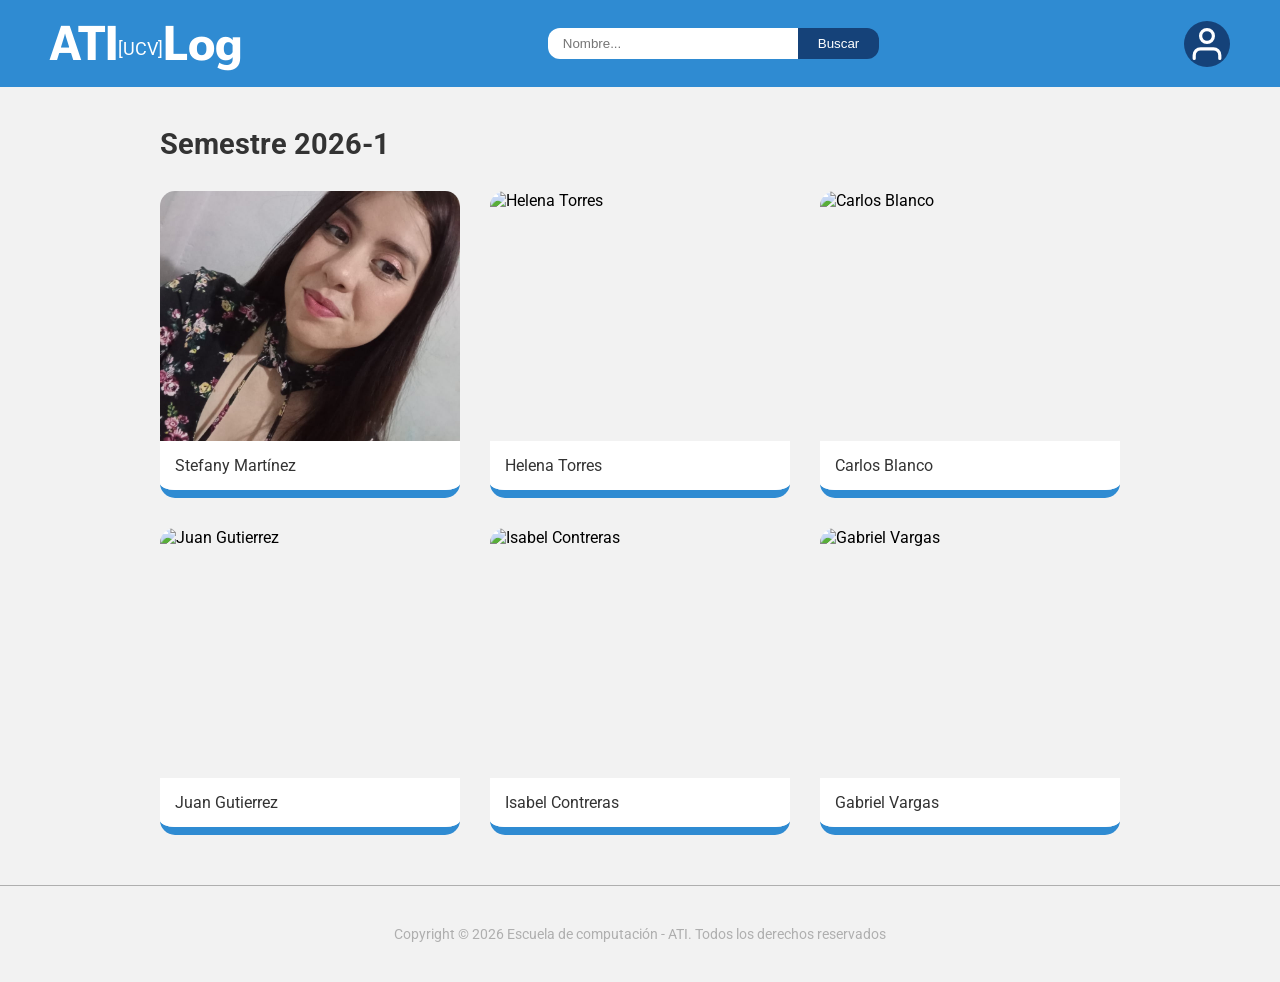
==== index.html @ 8f641ff2 "hojas de estilo compartidas" ====
<!DOCTYPE html>
<html lang="es">
<head>
    <meta charset="UTF-8">
    <meta name="viewport" content="width=device-width, initial-scale=1.0">
    <title>ATI[UCV]Log 2026-1</title>
    <link rel="icon" sizes="32x32" href="icon/cropped-logonuevo-32x32.png"> 
    <link rel="icon" sizes="192x192" href="icon/cropped-logonuevo-192x192.png"> 

    <link rel="stylesheet" href="css/_theme.css">

    <link rel="stylesheet" href="style.css">
    
</head>
<body class="body">
    <header class="header">
        <nav class="navbar">
            <div class="nav-item logo">
                <h1>ATI<span class="UCV">[UCV]</span>Log</h1>
            </div>

            <div class="nav-item busqueda">
                <form action="#">
                    <input type="text" placeholder="Nombre..." name="search">
                    <button type="submit">Buscar</button>
                </form>
            </div>

            <div class="nav-item user-icon">
                <img src="icon/userIcon.svg" alt="Usuario" width="32" height="32">
            </div>
        </nav>
    </header>

    <section>
        <div class="contenedor">
            <h2 class="titulo">Semestre 2026-1</h2>

            <section class="estudiantes">
                <div class="card">
                    <div class="card-image"><img src="27377595.jpg" alt="Sofía Marcano"></div>
                    <div class="card-info"><p>Stefany Martínez</p></div>
                </div>
                <div class="card">
                    <div class="card-image"><img src="Dummies/Dummy1.png" alt="Helena Torres"></div>
                    <div class="card-info"><p>Helena Torres</p></div>
                </div>
                <div class="card">
                    <div class="card-image"><img src="Dummies/Dummy2.png" alt="Carlos Blanco"></div>
                    <div class="card-info"><p>Carlos Blanco</p></div>
                </div>
                <div class="card">
                    <div class="card-image"><img src="Dummies/Dummy3.png" alt="Juan Gutierrez"></div>
                    <div class="card-info"><p>Juan Gutierrez</p></div>
                </div>
                <div class="card">
                    <div class="card-image"><img src="Dummies/Dummy4.png" alt="Isabel Contreras"></div>
                    <div class="card-info"><p>Isabel Contreras</p></div>
                </div>
                <div class="card">
                    <div class="card-image"><img src="Dummies/Dummy5.png" alt="Gabriel Vargas"></div>
                    <div class="card-info"><p>Gabriel Vargas</p></div>
                </div>
            </section>
        </div>
    </section>

    <footer class="footer">
        <p>Copyright © 2026 Escuela de computación - ATI. Todos los derechos reservados</p>
    </footer>
    
</body>
</html>
---- css/_theme.css ----
@import url('https://fonts.googleapis.com/css2?family=Roboto+Condensed:ital,wght@0,100..900;1,100..900&family=Roboto+Flex:opsz,wght,XOPQ,XTRA,YOPQ,YTDE,YTFI,YTLC,YTUC@8..144,100..1000,96,468,79,-203,738,514,712&family=Roboto:ital,wght@0,100..900;1,100..900&display=swap');
:root {
    /* main colors */
    --main-color: #2F8BD2;
    --accent-color: #154279;

    /* neutral colors */
    --black: #000;
    --white: #fff;
    --grey-50: #f2f2f2;
    --grey-100: #d9d9d9;
    --grey-200: #afafaf;
    --grey-400: #8b8b8b;
    --grey-800: #333;
    --grey-950: #1e1e1e;

    /* typography */
    --primary-font:  "Roboto", sans-serif;
    --condensed-font: "Roboto Condensed", sans-serif;
    --flex-font: "Roboto Flex", sans-serif;
}
---- style.css ----
* {
    margin: 0;
    padding: 0;
    box-sizing: border-box; 
}

html{
    width: 100%;
    overflow-x: hidden; 
}

.body {
    background-color: var(--grey-50);
    font-family: var(--primary-font);
    width: 100%;
    overflow-x: hidden;
}

.header {
    background-color: var(--main-color);
    padding: 15px 50px;
}

.navbar {
    display: flex;
    align-items: center;
    justify-content: space-between;
    color: var(--white);
}

.UCV {
    font-size: 1rem; 
    vertical-align: middle;
}

.logo h1 {
    font-size: 3rem;
    font-weight: bold;
    font-family: var(--flex-font);
}

.logo span {
    font-size: 1.1rem;
    vertical-align: middle;
    font-weight: normal;
    font-family: var(--primary-font);
}

.busqueda form {
    display: flex;
}
        
.busqueda input {
    padding: 8px 15px;
    border: none;
    border-radius: 12px 0 0 12px;
    width: 250px;
}

.busqueda button {
    background-color: var(--accent-color);
    color: white;
    border: none;
    padding: 8px 20px;
    border-radius: 0 12px 12px 0;
    cursor: pointer;
}

.user-icon {
    display: flex;
    align-items: center;
    justify-content: center;
    background-color: var(--accent-color);
    border-radius: 50%;
    padding: 7px;
}

.contenedor {
    max-width: 1000px;
    margin: 40px auto;
    padding: 0 20px;
}

.titulo {
    font-size: 1.8rem;
    color: var(--grey-800);
    margin-bottom: 30px;
}

.estudiantes {
    display: grid;
    grid-template-columns: repeat(auto-fill, minmax(280px, 1fr));
    gap: 30px;
}

.card {
    border-radius: 15px;
    overflow: hidden;
    border-bottom: 8px solid var(--main-color); 
}

.card-image {
    height: 250px;
    overflow: hidden;
    display: flex;
    justify-content: center;
    align-items: flex-end;
}

.card-image img {
    width: 100%;
    height: 100%;
    object-fit: cover;
}

.card-info {
    background-color: var(--white);
    padding: 15px;
}

.card-info p {
    color: var(--grey-800);
    font-size: 1rem;
}

.footer {
    text-align: center;
    padding: 40px 0;
    color: var(--grey-200);
    font-size: 0.85rem;
    border-top: 1px solid var(--grey-200);
    margin-top: 50px;
    font-family: var(--primary-font);
}

.contenido{
    display:flex;
    align-items: center;
    padding-right: 20px;
    gap: 30px;
    background-color: var(--white);
    border: 1px solid var(--grey-100);
    box-shadow: 5px 5px 15px var(--grey-200);
    overflow: hidden;
}
    
.imagen{
    width: 300px;
    height: 100%;
    border-bottom-right-radius: 50px;
    padding-right: 5px;
}

.contenido-texto{
    flex:1;
    font-family: var(--primary-font);
}

.nombre{
    margin-top: 20px;
    color: var(--main-color);
}

#contenido-imagen{
    background-color: var(--main-color);
    position: relative;
    display: flex;
    align-items: flex-end;
}

#bio{
    font-style: italic;
}

.texto-principal {
    margin-top: 20px;
    margin-bottom: 20px;
    color: var(--black);
}
        
a{
    color: var(--main-color);
}

a:active {
    color: var(--accent-color);
}
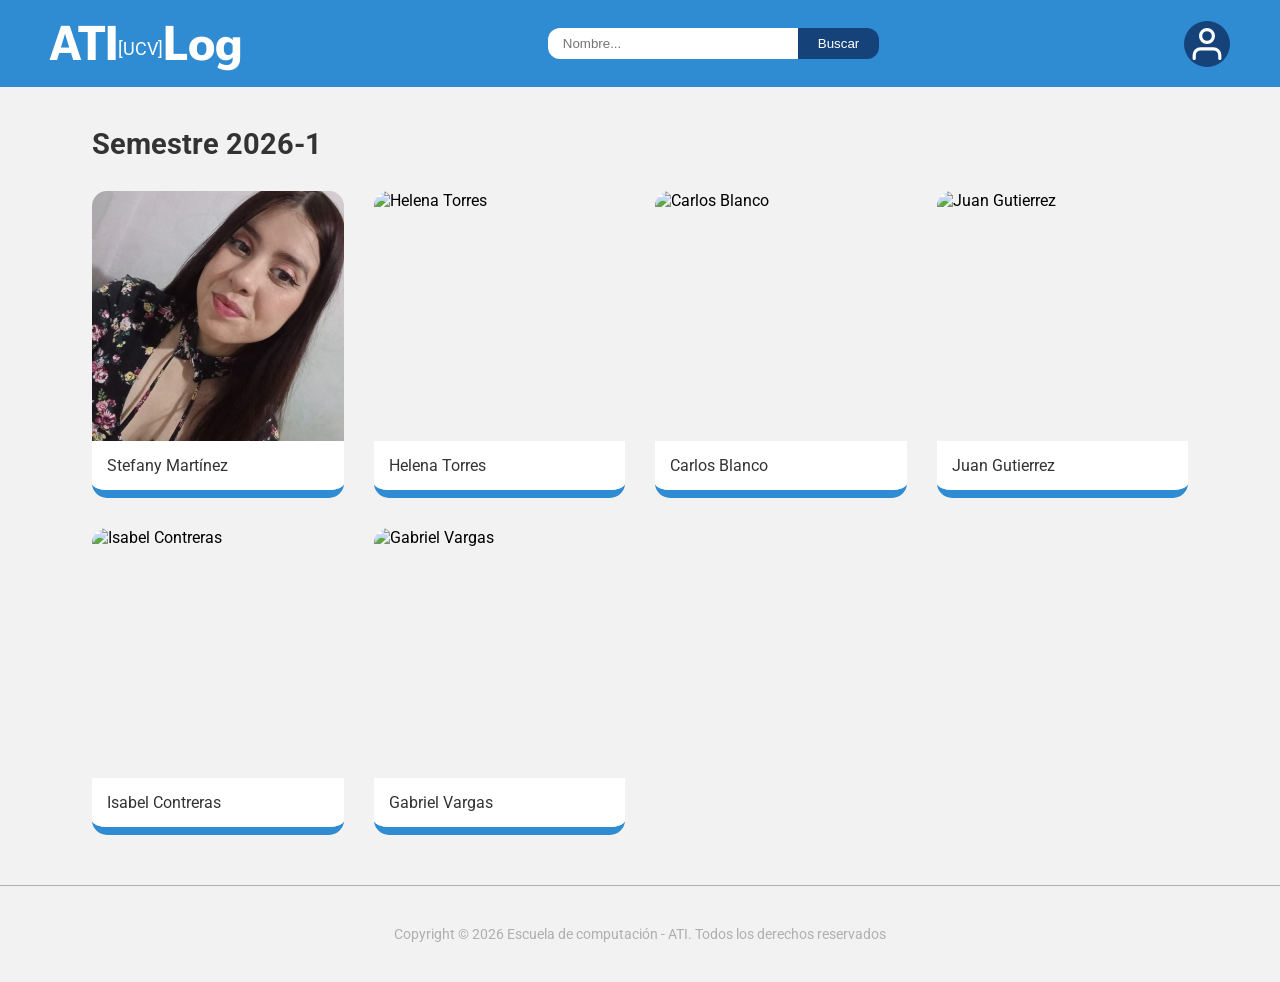
==== commit 0cf83845: "versión responsive" ====
--- a/index.html
+++ b/index.html
@@ -16,7 +16,7 @@
     <header class="header">
         <nav class="navbar">
             <div class="nav-item logo">
-                <h1>ATI<span class="UCV">[UCV]</span>Log</h1>
+                <a class="link" href="index.html"><h1>ATI<span class="UCV">[UCV]</span>Log</h1></a>
             </div>
 
             <div class="nav-item busqueda">
@@ -24,6 +24,10 @@
                     <input type="text" placeholder="Nombre..." name="search">
                     <button type="submit">Buscar</button>
                 </form>
+            </div>
+
+            <div class="nav-item menu-icon">
+                <img src="icon/menuIcon.svg" alt="Menú" width="32" height="32">
             </div>
 
             <div class="nav-item user-icon">
@@ -38,7 +42,7 @@
 
             <section class="estudiantes">
                 <div class="card">
-                    <div class="card-image"><img src="27377595.jpg" alt="Sofía Marcano"></div>
+                    <div class="card-image"><a class="link" href="profile.html"><img src="27377595Small.jpg" alt="Stefany Martínez" ></a></div>
                     <div class="card-info"><p>Stefany Martínez</p></div>
                 </div>
                 <div class="card">
--- a/style.css
+++ b/style.css
@@ -76,9 +76,9 @@
 }
 
 .contenedor {
-    max-width: 1000px;
+    max-width: 1100px;
     margin: 40px auto;
-    padding: 0 20px;
+    padding: 0 2px;
 }
 
 .titulo {
@@ -89,7 +89,7 @@
 
 .estudiantes {
     display: grid;
-    grid-template-columns: repeat(auto-fill, minmax(280px, 1fr));
+    grid-template-columns: repeat(4, 1fr);
     gap: 30px;
 }
 
@@ -110,7 +110,8 @@
 .card-image img {
     width: 100%;
     height: 100%;
-    object-fit: cover;
+    object-fit: cover; 
+    display: block;
 }
 
 .card-info {
@@ -137,7 +138,7 @@
     display:flex;
     align-items: center;
     padding-right: 20px;
-    gap: 30px;
+    grid: repeat(2, 60px) / auto-flow 80px;
     background-color: var(--white);
     border: 1px solid var(--grey-100);
     box-shadow: 5px 5px 15px var(--grey-200);
@@ -147,12 +148,14 @@
 .imagen{
     width: 300px;
     height: 100%;
+    display: block;
+    object-fit: cover;
     border-bottom-right-radius: 50px;
     padding-right: 5px;
 }
 
 .contenido-texto{
-    flex:1;
+    padding-left: 20px;
     font-family: var(--primary-font);
 }
 
@@ -161,11 +164,12 @@
     color: var(--main-color);
 }
 
-#contenido-imagen{
+.contenido-imagen{
     background-color: var(--main-color);
-    position: relative;
+   position: relative;
     display: flex;
     align-items: flex-end;
+
 }
 
 #bio{
@@ -178,10 +182,389 @@
     color: var(--black);
 }
         
-a{
+.correo{
     color: var(--main-color);
 }
 
-a:active {
+.correo:active {
     color: var(--accent-color);
+}
+
+.link {
+  display: contents; 
+  text-decoration: none;
+}
+
+.link, 
+.link:visited {
+    color: inherit;          
+    text-decoration: none;  
+}
+
+.card:hover {
+    transform: scale(1.15) rotate(2deg);
+    border-bottom: 8px solid var(--accent-color); 
+}
+
+.menu-icon {
+    display: none;
+    cursor: pointer;
+}
+
+@media screen and (min-width: 320px) and (max-width: 480px) {
+
+    .logo h1 {
+        font-size: 1.8rem; 
+    }
+
+    .logo span {
+        font-size: 0.8rem; 
+    }
+
+    .header {
+        padding: 8px 15px; 
+    }
+   
+
+    .navbar {
+        flex-direction: row;
+        justify-content: space-between;
+    }
+
+    .busqueda {
+        display: none; 
+    }
+
+    .menu-icon {
+        display: block; 
+    }
+
+    .user-icon{
+        display: none;
+    }
+
+    .contenido {
+        flex-direction: column; 
+        padding-right: 0;
+    }
+
+    .contenido-imagen {
+        width: 100%;
+        padding-bottom: 5px; 
+        display: flex;
+        justify-content: center;
+        align-items: flex-end;
+    }
+
+    .imagen {
+        width: 100%;
+        height: auto;   
+        padding-right: 0;
+    }
+
+    .contenido-texto {
+        padding: 20px;
+    }
+
+    .nombre {
+        font-size: 1.8rem;
+        margin-top: 10px;
+    }
+
+    table.texto-principal td {
+        display: block;
+        width: 100%;
+    }
+    
+    table.texto-principal tr {
+        margin-bottom: 10px;
+        display: block;
+    }
+
+    .contenedor {
+        margin: 20px 15px;
+    }
+
+    .titulo {
+        font-size: 1.5rem;
+        margin-bottom: 0.8rem;
+    }
+
+    .estudiantes {
+        grid-template-columns: repeat(2, 1fr);
+        gap: 20px;
+    }
+
+    .card {
+        width: 100%;
+        max-width: 130px;
+        overflow: hidden;
+    }
+
+    .card-image {
+        height: 180px; 
+        width: 100%;
+    }
+
+    .card-image img {
+        width: 100%;
+        height: 100%;
+        object-fit: cover;
+    }
+
+    .card:hover {
+        transform: scale(1.02);
+    }
+
+    .card-info {
+        padding: 8px 5px;
+        text-align: left; 
+    }
+
+    .card-info p {
+        font-size: 0.85rem;
+        overflow: hidden;
+        padding-left: 2px;
+    }
+}
+
+@media screen and (min-width: 481px) and (max-width: 768px) {
+    .logo h1 {
+        font-size: 2.2rem; 
+    }
+
+    .logo span {
+        font-size: 0.9rem;
+    }
+
+    .header {
+        padding: 12px 20px;
+    }
+
+    .busqueda{
+        display: none;
+    }
+
+    .menu-icon {
+        display: block; 
+    }
+
+    .user-icon{
+        display: none;
+    }
+
+    .contenido {
+        flex-direction: column; 
+        max-width: 100%;
+        padding-right: 0; 
+    }
+
+    .contenido-imagen {
+        width: 100%;
+        height: auto;
+        padding-bottom: 5px; 
+        padding-right: 0;    
+        justify-content: center;
+    }
+
+    .imagen {
+        width: 100%;
+        max-width: 500px; 
+        height: auto;
+        padding-right: 0;
+    }
+
+    .contenido-texto {
+        padding: 30px; 
+        width: 100%;
+    }
+    
+    table.texto-principal td {
+        padding: 3px 0;
+    }
+
+    .header {
+        padding: 12px 20px;
+    }
+
+    .logo h1 {
+        font-size: 2.2rem;
+    }
+
+    .estudiantes {
+        display: grid;
+        grid-template-columns: repeat(3, 1fr); 
+        gap: 20px;
+        padding: 0 15px;
+    }
+
+    .card {
+        width: 100%;
+        max-width: 160px; 
+        margin: 0 auto;
+        border-bottom: 8px solid var(--main-color);
+        border-radius: 15px;
+    }
+
+    .card-image {
+        height: 160px; 
+    }
+
+    .card-image img {
+        width: 100%;
+        height: 100%;
+        object-fit: cover;
+    }
+
+    .card-info {
+        padding: 10px 8px;
+    }
+
+    .card-info p {
+        font-size: 0.95rem;
+        font-weight: 500;
+        text-align: left;
+    }
+
+    .titulo {
+        font-size: 1.8rem; 
+        text-align: left; 
+        margin-left: 18px; 
+        margin-bottom: 25px;
+    }
+}
+
+@media screen and (min-width: 769px) and (max-width: 1024px) {
+    .logo h1 {
+        font-size: 2.4rem; 
+    }
+
+    .logo span {
+        font-size: 1rem;
+    }
+
+    .header {
+        padding: 15px 30px;
+    }
+
+    .menu-icon {
+        display: none; 
+    }
+
+    .user-icon{
+        display: flex;
+    }
+
+    .contenido {
+        display: flex;
+        flex-direction: row; 
+        align-items: stretch;
+        max-width: 950px;
+        overflow: hidden;
+    }
+
+    .contenido-imagen {
+        width: 350px; 
+        display: flex;
+        align-items: flex-start; 
+    }
+
+    .imagen {
+        width: 100%;
+        height: 100%; 
+        object-fit: cover; 
+        display: block;
+    }
+
+    .contenido-texto {
+        flex: 1;
+        padding: 20px 20px;
+        display: flex;
+        flex-direction: column;
+        justify-content: center;
+    }
+
+    .nombre {
+        margin-top: 0; 
+        font-size: 2.2rem;
+    }
+
+    .titulo {
+        font-size: 2rem;
+        margin-left: 50px; 
+        margin-bottom: 30px;
+    }
+
+    .estudiantes {
+        display: grid;
+        grid-template-columns: repeat(3, 1fr); 
+        gap: 30px;
+        padding: 0 40px;
+        justify-items: center;
+    }
+
+    .card {
+        width: 100%;
+        max-width: 180px;
+    }
+
+}
+
+@media screen and (min-width: 1025px) and (max-width: 1200px) {
+    .logo h1 {
+        font-size: 2.8rem; 
+    }
+
+    .logo span {
+        font-size: 1.1rem;
+    }
+
+    .header {
+        padding: 15px 50px;
+    }
+
+    .menu-icon {
+        display: none; 
+    }
+
+    .user-icon{
+        display: flex;
+    }
+
+    .contenido {
+        max-width: 1100px; 
+    }
+
+    .nombre {
+        font-size: 2.5rem;
+    }
+
+    .titulo {
+        font-size: 2.2rem;
+        max-width: 1100px;
+        margin: 0 auto 40px auto; 
+        padding-left: 20px;
+    }
+
+    .estudiantes {
+        display: grid;
+        grid-template-columns: repeat(4, 1fr); 
+        gap: 30px;
+        max-width: 1100px;
+        padding-left: 20px;
+    }
+
+    .card {
+        width: 100%;
+        max-width: 220px; 
+    }
+
+    .card-image {
+        height: 220px; 
+    }
+
+    .card-info p {
+        font-size: 1.1rem;
+        font-weight: bold;
+    }
 }
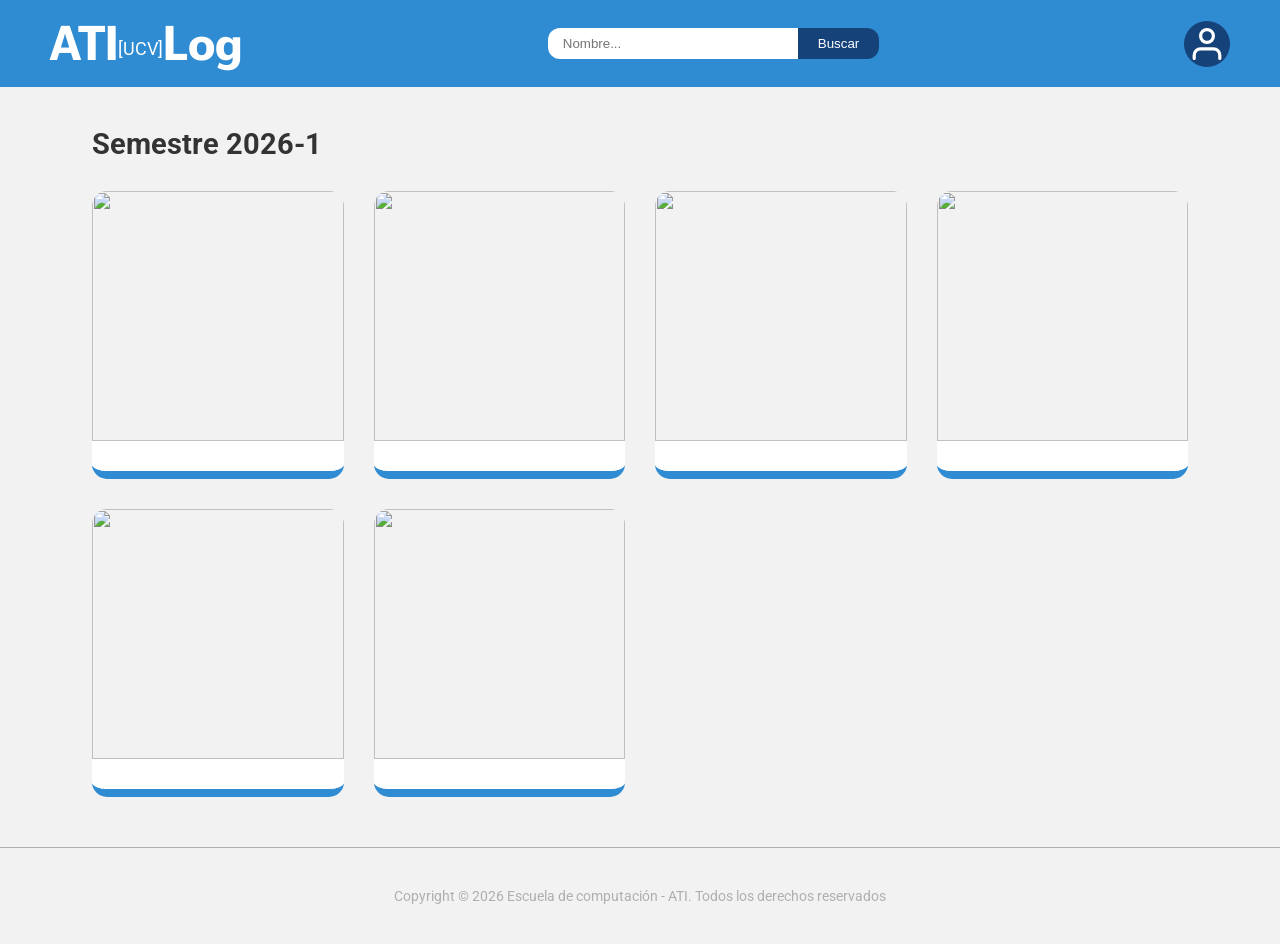
==== commit a50e0ba9: "configuración desde javascript" ====
--- a/index.html
+++ b/index.html
@@ -10,6 +10,10 @@
     <link rel="stylesheet" href="css/_theme.css">
 
     <link rel="stylesheet" href="style.css">
+
+    <link rel="preload" href="conf/configES.json" as="fetch" crossorigin>
+
+    <script src="js/index.js" defer></script>
     
 </head>
 <body class="body">
@@ -42,28 +46,28 @@
 
             <section class="estudiantes">
                 <div class="card">
-                    <div class="card-image"><a class="link" href="profile.html"><img src="27377595Small.jpg" alt="Stefany Martínez" ></a></div>
-                    <div class="card-info"><p>Stefany Martínez</p></div>
+                    <div class="card-image"><a class="link" href="profile.html"><img src=""  ></a></div>
+                    <div class="card-info"><p></p></div>
                 </div>
                 <div class="card">
-                    <div class="card-image"><img src="Dummies/Dummy1.png" alt="Helena Torres"></div>
-                    <div class="card-info"><p>Helena Torres</p></div>
+                    <div class="card-image"><img src=""></div>
+                    <div class="card-info"><p></p></div>
                 </div>
                 <div class="card">
-                    <div class="card-image"><img src="Dummies/Dummy2.png" alt="Carlos Blanco"></div>
-                    <div class="card-info"><p>Carlos Blanco</p></div>
+                    <div class="card-image"><img src=""></div>
+                    <div class="card-info"><p></p></div>
                 </div>
                 <div class="card">
-                    <div class="card-image"><img src="Dummies/Dummy3.png" alt="Juan Gutierrez"></div>
-                    <div class="card-info"><p>Juan Gutierrez</p></div>
+                    <div class="card-image"><img src=""></div>
+                    <div class="card-info"><p></p></div>
                 </div>
                 <div class="card">
-                    <div class="card-image"><img src="Dummies/Dummy4.png" alt="Isabel Contreras"></div>
-                    <div class="card-info"><p>Isabel Contreras</p></div>
+                    <div class="card-image"><img src=""></div>
+                    <div class="card-info"><p></p></div>
                 </div>
                 <div class="card">
-                    <div class="card-image"><img src="Dummies/Dummy5.png" alt="Gabriel Vargas"></div>
-                    <div class="card-info"><p>Gabriel Vargas</p></div>
+                    <div class="card-image"><img src=""></div>
+                    <div class="card-info"><p></p></div>
                 </div>
             </section>
         </div>
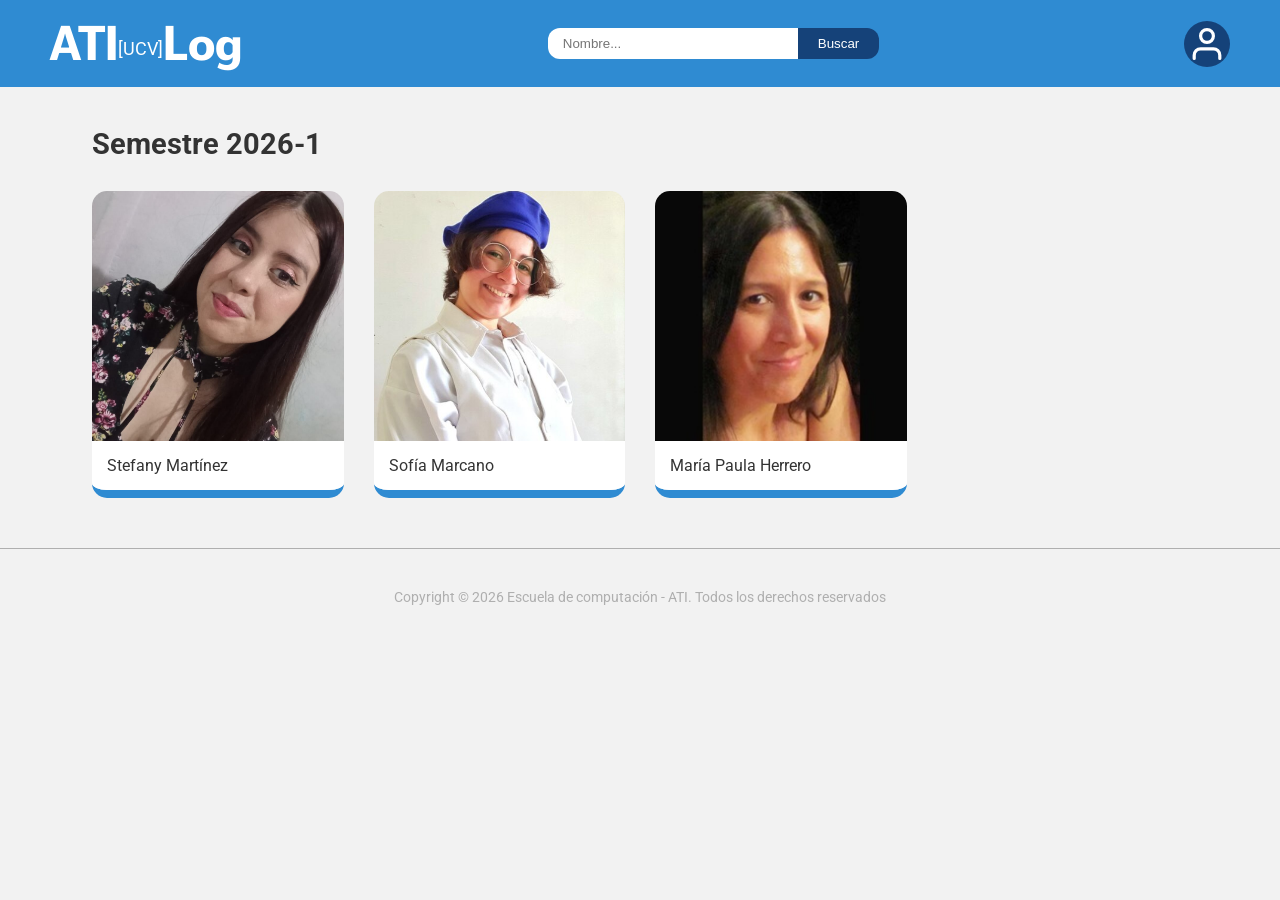
==== commit 63fd256b: "listado de perfiles dinámico usando javascript" ====
--- a/index.html
+++ b/index.html
@@ -12,6 +12,8 @@
     <link rel="stylesheet" href="style.css">
 
     <link rel="preload" href="conf/configES.json" as="fetch" crossorigin>
+
+    <script src="data/index.json"></script>
 
     <script src="js/index.js" defer></script>
     
@@ -45,30 +47,7 @@
             <h2 class="titulo">Semestre 2026-1</h2>
 
             <section class="estudiantes">
-                <div class="card">
-                    <div class="card-image"><a class="link" href="profile.html"><img src=""  ></a></div>
-                    <div class="card-info"><p></p></div>
-                </div>
-                <div class="card">
-                    <div class="card-image"><img src=""></div>
-                    <div class="card-info"><p></p></div>
-                </div>
-                <div class="card">
-                    <div class="card-image"><img src=""></div>
-                    <div class="card-info"><p></p></div>
-                </div>
-                <div class="card">
-                    <div class="card-image"><img src=""></div>
-                    <div class="card-info"><p></p></div>
-                </div>
-                <div class="card">
-                    <div class="card-image"><img src=""></div>
-                    <div class="card-info"><p></p></div>
-                </div>
-                <div class="card">
-                    <div class="card-image"><img src=""></div>
-                    <div class="card-info"><p></p></div>
-                </div>
+                
             </section>
         </div>
     </section>
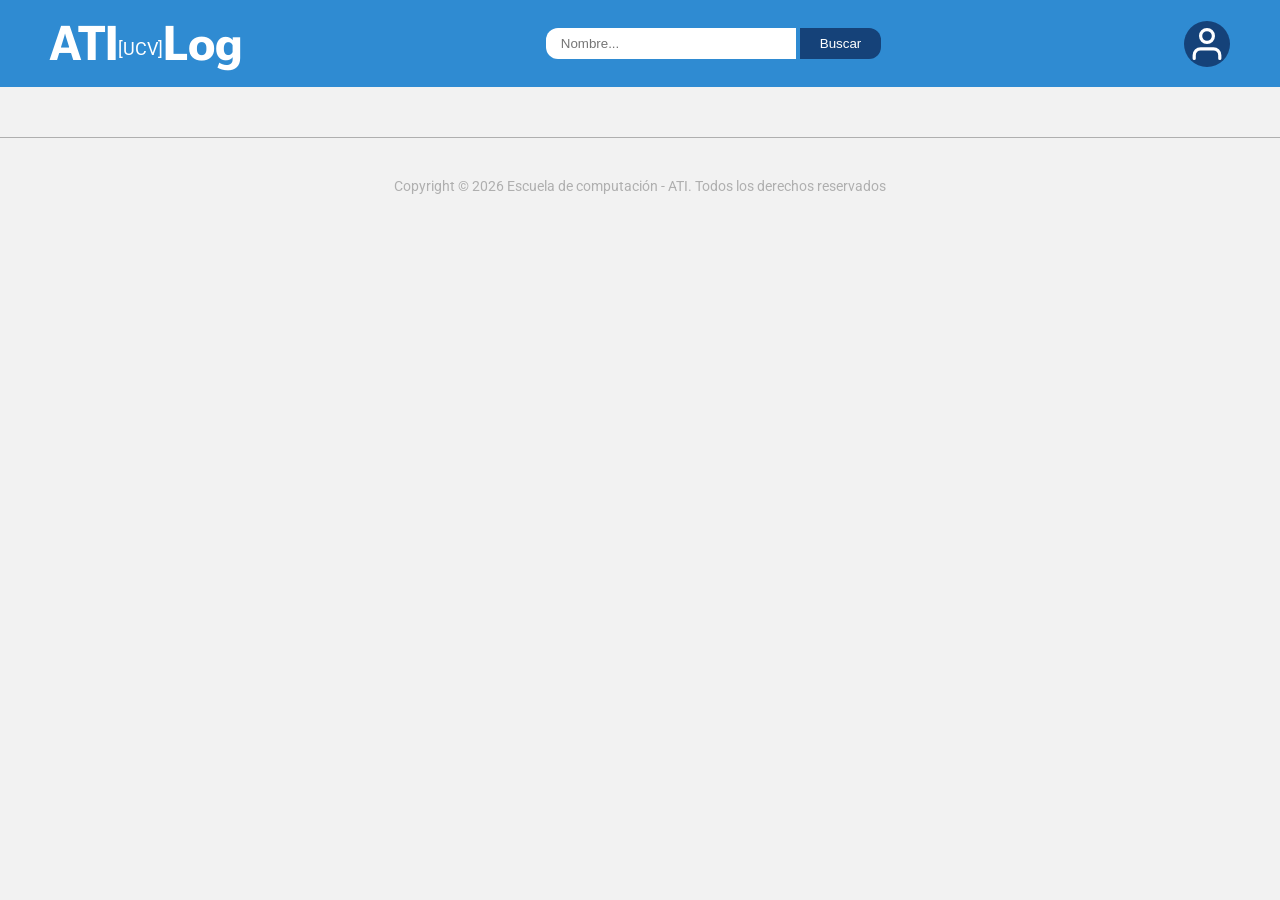
==== commit 0f86c0e4: "implementacion de cookies" ====
--- a/index.html
+++ b/index.html
@@ -6,55 +6,46 @@
     <title>ATI[UCV]Log 2026-1</title>
     <link rel="icon" sizes="32x32" href="icon/cropped-logonuevo-32x32.png"> 
     <link rel="icon" sizes="192x192" href="icon/cropped-logonuevo-192x192.png"> 
-
     <link rel="stylesheet" href="css/_theme.css">
-
     <link rel="stylesheet" href="style.css">
-
-    <link rel="preload" href="conf/configES.json" as="fetch" crossorigin>
-
-    <script src="data/index.json"></script>
-
-    <script src="js/index.js" defer></script>
-    
+    <script src="js/spa.js" defer></script>
 </head>
 <body class="body">
     <header class="header">
         <nav class="navbar">
             <div class="nav-item logo">
-                <a class="link" href="index.html"><h1>ATI<span class="UCV">[UCV]</span>Log</h1></a>
-            </div>
-
-            <div class="nav-item busqueda">
-                <form action="#">
-                    <input type="text" placeholder="Nombre..." name="search">
-                    <button type="submit">Buscar</button>
-                </form>
+                <a class="link" id="btn-inicio" href="#"><h1>ATI<span class="UCV">[UCV]</span>Log</h1></a>
             </div>
 
             <div class="nav-item menu-icon">
                 <img src="icon/menuIcon.svg" alt="Menú" width="32" height="32">
             </div>
+            
+            <hr class="linea-menu" id="linea-arriba">
 
-            <div class="nav-item user-icon">
-                <img src="icon/userIcon.svg" alt="Usuario" width="32" height="32">
+            <div class="nav-item busqueda">
+                <div class="form-buscar">
+                    <input type="text" id="input-buscar" placeholder="Nombre...">
+                    <button type="button" id="btn-buscar">Buscar</button>
+                </div>
+            </div>
+
+            <hr class="linea-menu" id="linea-abajo">
+
+            <div class="nav-item user-icon-container">
+                <span class="texto-perfil">Mi Perfil</span>
+                <div class="user-icon">
+                    <img src="icon/userIcon.svg" alt="Usuario" width="32" height="32">
+                </div>
             </div>
         </nav>
     </header>
 
-    <section>
-        <div class="contenedor">
-            <h2 class="titulo">Semestre 2026-1</h2>
-
-            <section class="estudiantes">
-                
-            </section>
-        </div>
-    </section>
+    <main id="spa-content">
+    </main>
 
     <footer class="footer">
         <p>Copyright © 2026 Escuela de computación - ATI. Todos los derechos reservados</p>
     </footer>
-    
 </body>
-</html>
+</html>
--- a/style.css
+++ b/style.css
@@ -212,6 +212,20 @@
 }
 
 @media screen and (min-width: 320px) and (max-width: 480px) {
+    .navbar {
+        display: flex;
+        flex-wrap: wrap;
+        align-items: center;
+        justify-content: space-between;
+    }
+
+    .header {
+        padding: 8px 15px; 
+    }
+
+    .logo {
+        order: 1;
+    }
 
     .logo h1 {
         font-size: 1.8rem; 
@@ -220,27 +234,73 @@
     .logo span {
         font-size: 0.8rem; 
     }
-
-    .header {
-        padding: 8px 15px; 
-    }
    
-
-    .navbar {
-        flex-direction: row;
-        justify-content: space-between;
+    .menu-icon {
+        display: block;
+        order: 2;
+        cursor: pointer;
+    }
+
+    #linea-arriba {
+        order: 3;
     }
 
     .busqueda {
-        display: none; 
-    }
-
-    .menu-icon {
-        display: block; 
-    }
-
-    .user-icon{
-        display: none;
+        display: none;
+        width: 100%;
+        margin-top: 15px;
+        order: 4; 
+    }
+
+    #linea-abajo {
+        order: 5;
+    }
+
+    .user-icon-container {
+        display: none;
+        width: 100%;
+        justify-content: flex-end;
+        align-items: center;
+        gap: 12px;
+        margin-top: 15px;
+        order: 6; 
+    }
+
+    .linea-menu {
+        display: none;
+        width: 100%;
+        border: 0;
+        border-top: 1px solid var(--white);
+        margin-top: 15px;
+        margin-bottom: 5px;
+    }
+
+    .texto-perfil {
+        color: var(--white);
+        font-family: var(--primary-font);
+        font-size: 1.1rem;
+        font-weight: 500;
+    }
+
+    .user-icon {
+        display: flex;
+        align-items: center;
+        justify-content: center;
+        background-color: var(--accent-color);
+        border-radius: 50%;
+        padding: 7px;
+    }
+
+    .header.open .busqueda {
+        display: block;
+    }
+
+    .header.open .linea-menu {
+        display: block;
+    }
+
+    .header.open .user-icon-container {
+        display: flex;
     }
 
     .contenido {
@@ -329,28 +389,96 @@
 }
 
 @media screen and (min-width: 481px) and (max-width: 768px) {
+    .navbar {
+        display: flex;
+        flex-wrap: wrap;
+        align-items: center;
+        justify-content: space-between;
+    }
+
+    .header {
+        padding: 12px 20px;
+    }
+
     .logo h1 {
-        font-size: 2.2rem; 
+        font-size: 2.2rem;
     }
 
     .logo span {
         font-size: 0.9rem;
     }
 
-    .header {
-        padding: 12px 20px;
-    }
-
-    .busqueda{
-        display: none;
+
+    .logo {
+        order: 1;
     }
 
     .menu-icon {
         display: block; 
-    }
-
-    .user-icon{
-        display: none;
+        order: 2;
+    }
+
+    #linea-arriba {
+        order: 3;
+    }
+
+    .busqueda {
+        display: none;
+        width: 100%;
+        margin-top: 15px;
+        order: 4;
+    }
+
+    #linea-abajo {
+        order: 5;
+    }
+
+    .user-icon-container {
+        display: none;
+        width: 100%;
+        justify-content: flex-end;
+        align-items: center;
+        gap: 12px;
+        margin-top: 15px;
+        order: 6;
+    }
+
+    .linea-menu {
+        display: none;
+        width: 100%;
+        border: 0;
+        border-top: 1px solid var(--white);
+        margin-top: 15px;
+        margin-bottom: 5px;
+    }
+
+    .texto-perfil {
+        color: var(--white);
+        font-family: var(--primary-font);
+        font-size: 1.1rem;
+        font-weight: 500;
+    }
+
+    .user-icon {
+        display: flex;
+        align-items: center;
+        justify-content: center;
+        background-color: var(--accent-color);
+        border-radius: 50%;
+        padding: 7px;
+    }
+
+    .header.open .busqueda {
+        display: block;
+    }
+
+    .header.open #linea-arriba,
+    .header.open #linea-abajo {
+        display: block;
+    }
+
+    .header.open .user-icon-container {
+        display: flex;
     }
 
     .contenido {
@@ -383,12 +511,11 @@
         padding: 3px 0;
     }
 
-    .header {
-        padding: 12px 20px;
-    }
-
-    .logo h1 {
-        font-size: 2.2rem;
+    .titulo {
+        font-size: 1.8rem; 
+        text-align: left; 
+        margin-left: 18px; 
+        margin-bottom: 25px;
     }
 
     .estudiantes {
@@ -424,13 +551,6 @@
         font-size: 0.95rem;
         font-weight: 500;
         text-align: left;
-    }
-
-    .titulo {
-        font-size: 1.8rem; 
-        text-align: left; 
-        margin-left: 18px; 
-        margin-bottom: 25px;
     }
 }
 
@@ -508,6 +628,35 @@
         max-width: 180px;
     }
 
+    .linea-menu {
+        display: none;
+        border: none;
+        margin: 0;
+        padding: 0;
+        width: 0;
+        height: 0;
+    }
+    
+    .linea-menu {
+        display: none;
+        border: none;
+        margin: 0;
+        padding: 0;
+        width: 0;
+        height: 0;
+    }
+    
+    .texto-perfil, 
+    #text-mi-perfil {
+        display: none;
+    }
+
+    .user-icon-container {
+        display: flex;
+        width: auto;
+        margin-top: 0;
+    }
+
 }
 
 @media screen and (min-width: 1025px) and (max-width: 1200px) {
@@ -567,4 +716,131 @@
         font-size: 1.1rem;
         font-weight: bold;
     }
+
+    .linea-menu {
+        display: none;
+        border: none;
+        margin: 0;
+        padding: 0;
+        width: 0;
+        height: 0;
+    }
+    
+    .linea-menu {
+        display: none;
+        border: none;
+        margin: 0;
+        padding: 0;
+        width: 0;
+        height: 0;
+    }
+    
+    .texto-perfil, 
+    #text-mi-perfil {
+        display: none;
+    }
+
+    .user-icon-container {
+        display: flex;
+        width: auto;
+        margin-top: 0;
+    }
+}
+
+@media screen and (min-width: 1201px) {
+    .linea-menu {
+        display: none;
+        border: none;
+        margin: 0;
+        padding: 0;
+        width: 0;
+        height: 0;
+    }
+
+    .texto-perfil, 
+    #text-mi-perfil {
+        display: none;
+    }
+
+    .user-icon-container {
+        display: flex;
+        width: auto;
+        margin-top: 0;
+    }
+}
+
+.mensaje-error {
+    color: var(--accent-color); 
+    font-family: var(--primary-font); 
+    font-size: 16px;
+    margin-top: 20px;
+    grid-column: 1 / -1; 
+    text-align: left; 
+    text-align: center;
+}
+
+.mensaje-error strong {
+    font-weight: bold;
+    color: var(--accent-color); 
+}
+
+.sub-header-container {
+    display: flex;
+    justify-content: space-between;
+    align-items: center;
+    width: 100%;
+    max-width: 1100px;
+    margin: 0 auto;
+    padding: 20px 20px 10px 20px;
+}
+
+.titulo {
+    font-size: 2rem;
+    font-weight: bold;
+    color: var(--grey-800);
+}
+
+.idiomas-content {
+    display: flex;
+    align-items: center;
+    gap: 6px;
+    font-size: 1.1rem;
+    font-weight: bold;
+    user-select: none;
+}
+
+.lang-btn {
+    cursor: pointer; 
+    color: #888888; 
+    transition: all 0.2s ease;
+    padding: 2px 6px;
+}
+
+.lang-btn:hover {
+    color: #000000;
+}
+
+#btn-lang-es.active {
+    color: #CE1126;
+    text-shadow: 1px 1px 0px #FFD700;
+    border-bottom: 2px solid #CE1126;
+}
+
+#btn-lang-en.active {
+    color: #3C3B6E;
+    text-shadow: 1px 1px 0px #B22234;
+    border-bottom: 2px solid #3C3B6E;
+}
+
+.lang-divider {
+    color: #cccccc;
+    cursor: default;
+}
+
+@media screen and (max-width: 768px) {
+    .sub-header-container {
+        flex-direction: column;
+        gap: 10px;
+        text-align: center;
+    }
 }
